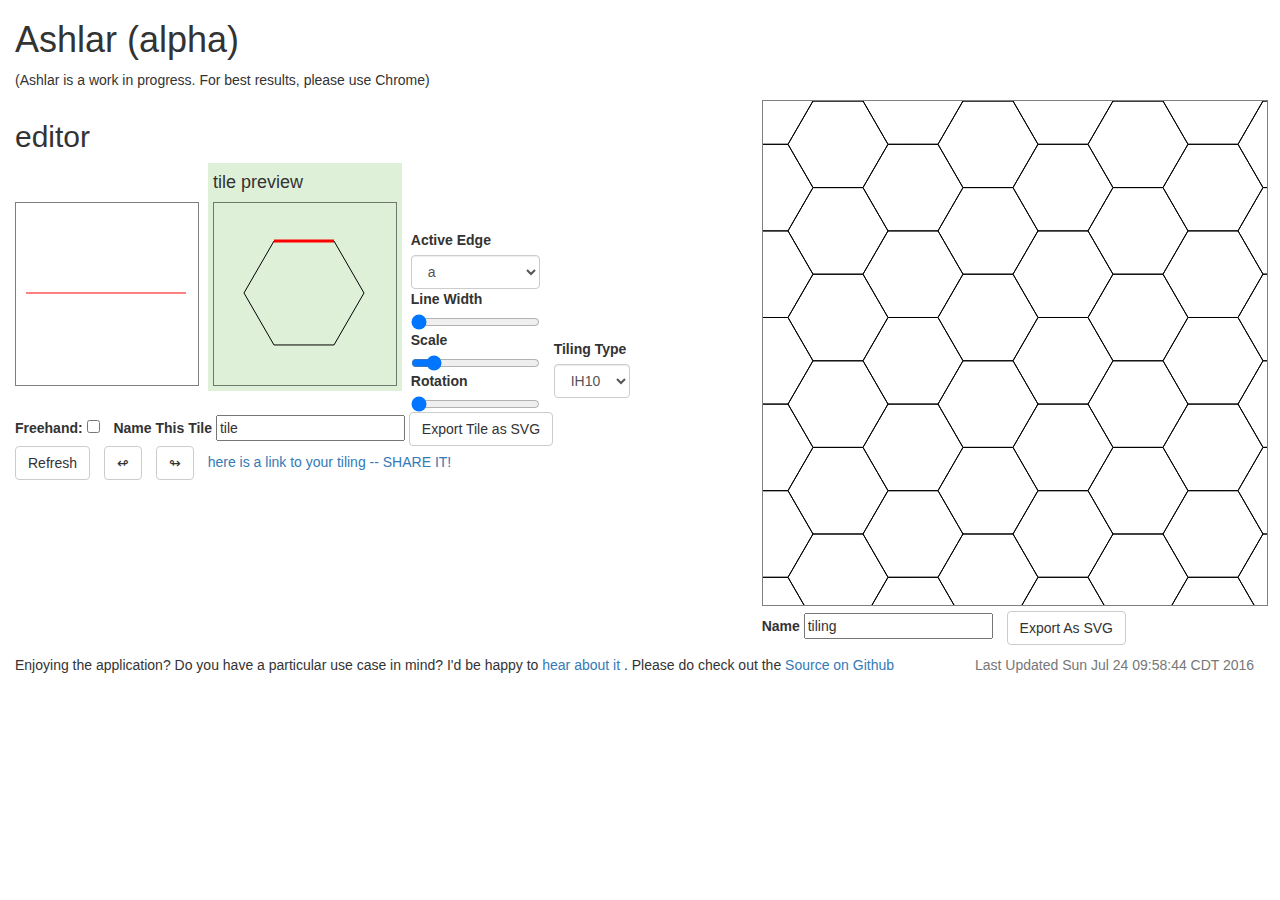
==== index.html @ 4debae0a "Moved www to root directory" ====
<!DOCTYPE html>
<head>
  <meta http-equiv="X-UA-Compatible" content="IE=edge">
  <title>Tileshop</title>
  <meta charset="utf-8">
  <meta name="description" content="">
  <meta name="author" content="">
  <meta name="viewport" content="width=device-width, initial-scale=1">
  <link rel="stylesheet" href="//maxcdn.bootstrapcdn.com/bootstrap/3.2.0/css/bootstrap.min.css">
  <link rel="stylesheet" href="css/main.css">
  <!--[if lt IE 9]>
      <script src="//cdn.jsdelivr.net/html5shiv/3.7.2/html5shiv.min.js"></script>
      <script src="//cdnjs.cloudflare.com/ajax/libs/respond.js/1.4.2/respond.min.js"></script>
      <![endif]-->
  <link rel="shortcut icon" href="">
</head>
<body>
  <div class="container-fluid">
    <div class="row">
      <div class="col-md-12">
	<h1> Ashlar (alpha)</h1>
	<p> (Ashlar is a work in progress. For best results, please use Chrome) </p>
      </div>
    </div>
    <div class="row">
      <div class="col-md-7">
	<h2>editor </h2>
	<ul class="list-unstyled">
	  <li>
	    <ul class="list-inline">
	      <li>
		<canvas id="editor" width="180" height="180"></canvas>
	      </li>

	      <li class="bg-success">
		<h4> tile preview </h4>
		<canvas id="modeltile" width="180" height="180"></canvas>
	      </li>
	     
	      <li>
		<ul class="list-unstyled">
		  <li>
		    <label for="edge-selector">Active Edge</label>
		    <select class="form-control" name="edge-selector" id="edge-selector">
		      
		    </select>
		  </li>
		  <li>
		    <label for="stroke">Line Width </label>
		    <input name="stroke" id="stroke" 
			   type="range" min="1" max="20" value="1"/>
		  </li>
		  
		  <li>
		    <label for="scale">Scale </label>
		    <input name="scale" id="scale"
			   type="range" min="26" max="200" step="2" value="50"/>
		  </li>
		  
		  <li>
		    <label for="rotation"> Rotation </label>
		    <input name="rotation" id="rotation"
	 		   type="range" min="0" max="359" step="1" value="0"/>
		  </li>
		</ul>
	      </li>
	      <li>
		<ul class="list-unstyled">
		  <li>
		    <ul class="list-unstyled" id="vertex-parameters">
		      
		    </ul>
		  </li>
		  <li>
		    <label for="tiling-class">Tiling Type</label>
		    <select class="form-control" id="tiling-class" name="tiling-class">
		      
		    </select>
		  </li>
		</ul>
	      </li>
	    </ul>
	  </li>
	  <li>
	    <ul class="list-inline">
	      <li>
		<label for="freehand-toggle">Freehand: </label>
		<input type="checkbox" name="freehand-toggle"
		       id="freehand-toggle"/>
	      </li>
	      <li>
		<label for="tile-filename">Name This Tile</label>
		<input name="tile-filename" id="tile-filename"
		       type="text" value="tile"/>
		<a href="#"
		   class="btn btn-default"
		   id="download-tile-button">Export Tile as SVG</a>
	      </li>
	    </ul>
	  </li>
	  <li>
	    <ul class="list-inline">
	      <li>
		<div class="btn btn-default" id="refresh-editor">Refresh</div> 
	      </li>
	      <li>
		<div class="btn btn-default" id="undo-btn">↫</div>
	      </li>
	      <li>
		<div class="btn btn-default" id="redo-btn">↬</div>
	      </li>
	      <li id="tiling-link">
		
	      </li>
	    </ul>
	  </li>
  	</ul>
      </div>
      <div class="col-md-5">
	<canvas id="tilecanvas" width="500" height="500"></canvas>
	<ul class="list-inline">
	  <li>
	    <label for="filename">Name</label>
	    <input name="filename" id="filename" type="text" value="tiling"/>
	  </li>
	  <li> <a href="#"
		  class="btn btn-default" 
		  id="download-button">Export As SVG</a>
	  </li>
	</ul>
      </div>
    </div>
    <div class="row">
      <div class="col-md-9">
	<p> Enjoying the application? Do you have a particular use
	  case in mind?  I'd be happy
	  to <a href="mailto:asciiascetic@gmail.com"> hear about
	  it </a>. Please do check out the <a href="https://github.com/asciiascetic/ashlar">Source on Github</a></p>
      </div>
      <div class="col-md-3">
	<p class="text-muted" id="timestamp">Last Updated Sun Jul 24 09:58:44 CDT 2016
 </p>
      </div>
    </div>
  </div>
  <!-- SCRIPTS -->
  <script src="//ajax.googleapis.com/ajax/libs/jquery/1.11.1/jquery.min.js"></script>
  <!-- 
        <script src="//maxcdn.bootstrapcdn.com/bootstrap/3.2.0/js/bootstrap.min.js"></script>

	-->
  <script src="js/lz-string.js"></script>
  <script src="js/ashlar.js"></script>
  <script src="js/paper.js"></script>
  <script type="text/paperscript" src="js/tilecanvas.js" canvas="tilecanvas"></script>
  <script src="js/main.js"></script>


<!-- Google Analytics -->
<script>
  (function(i,s,o,g,r,a,m){i['GoogleAnalyticsObject']=r;i[r]=i[r]||function(){
  (i[r].q=i[r].q||[]).push(arguments)},i[r].l=1*new Date();a=s.createElement(o),
  m=s.getElementsByTagName(o)[0];a.async=1;a.src=g;m.parentNode.insertBefore(a,m)
  })(window,document,'script','//www.google-analytics.com/analytics.js','ga');

  ga('create', 'UA-12165915-2', 'auto');
  ga('send', 'pageview');
</script>
</body>
</html>
---- css/main.css ----
canvas {
    border: 1px solid rgba(0,0,0,0.5);
}
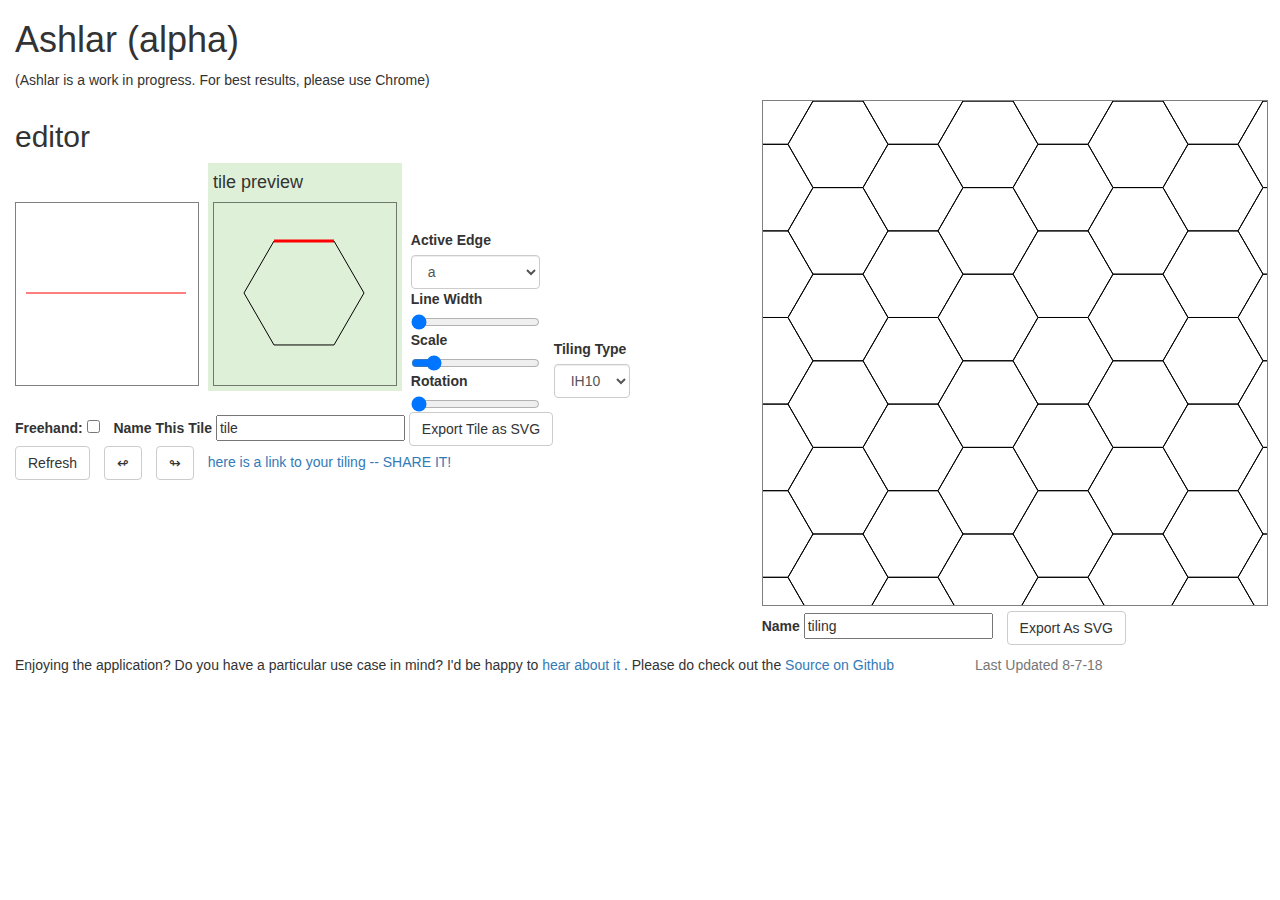
==== commit 4bd83d5a: "updated email and git link" ====
--- a/index.html
+++ b/index.html
@@ -134,11 +134,11 @@
       <div class="col-md-9">
 	<p> Enjoying the application? Do you have a particular use
 	  case in mind?  I'd be happy
-	  to <a href="mailto:asciiascetic@gmail.com"> hear about
-	  it </a>. Please do check out the <a href="https://github.com/asciiascetic/ashlar">Source on Github</a></p>
+	  to <a href="mailto:Ashlar@jokamm.com"> hear about
+	  it </a>. Please do check out the <a href="https://github.com/JKtesselate/ashlar">Source on Github</a></p>
       </div>
       <div class="col-md-3">
-	<p class="text-muted" id="timestamp">Last Updated Sun Jul 24 09:58:44 CDT 2016
+	<p class="text-muted" id="timestamp">Last Updated 8-7-18
  </p>
       </div>
     </div>
